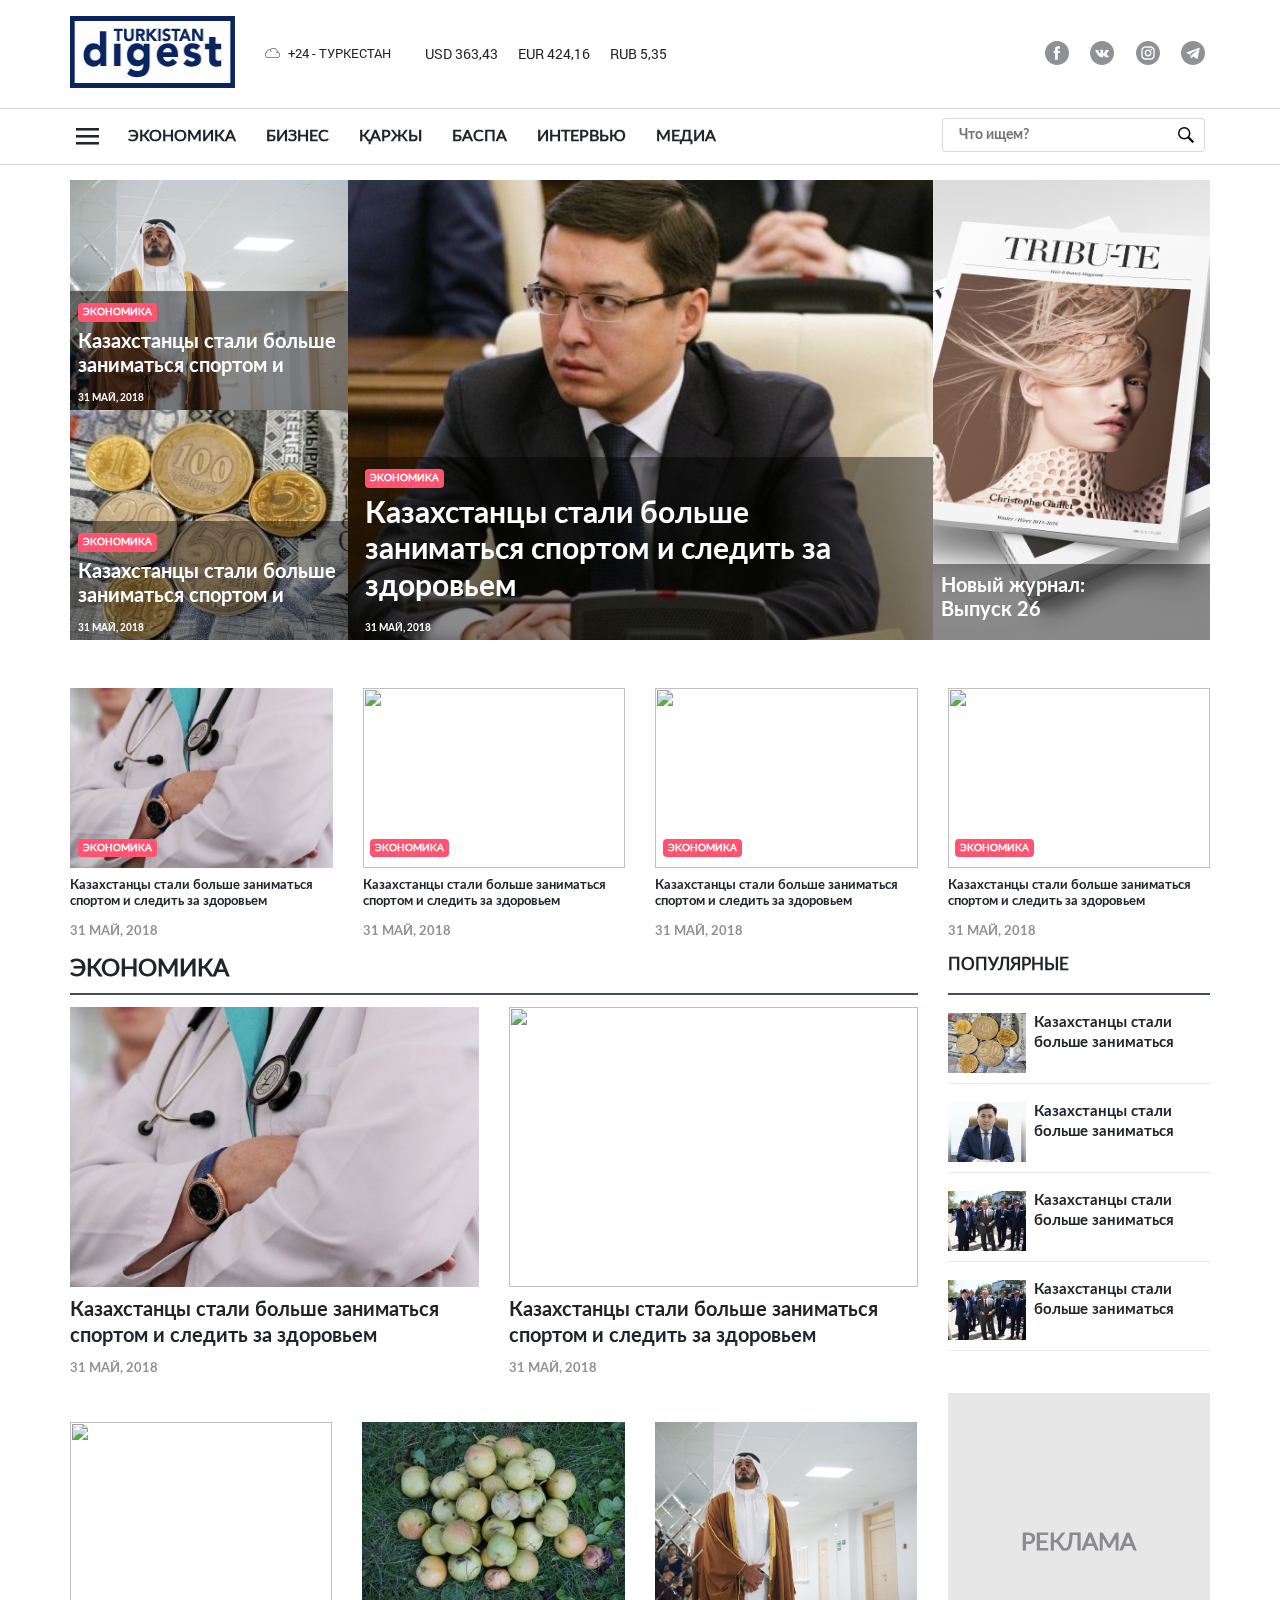
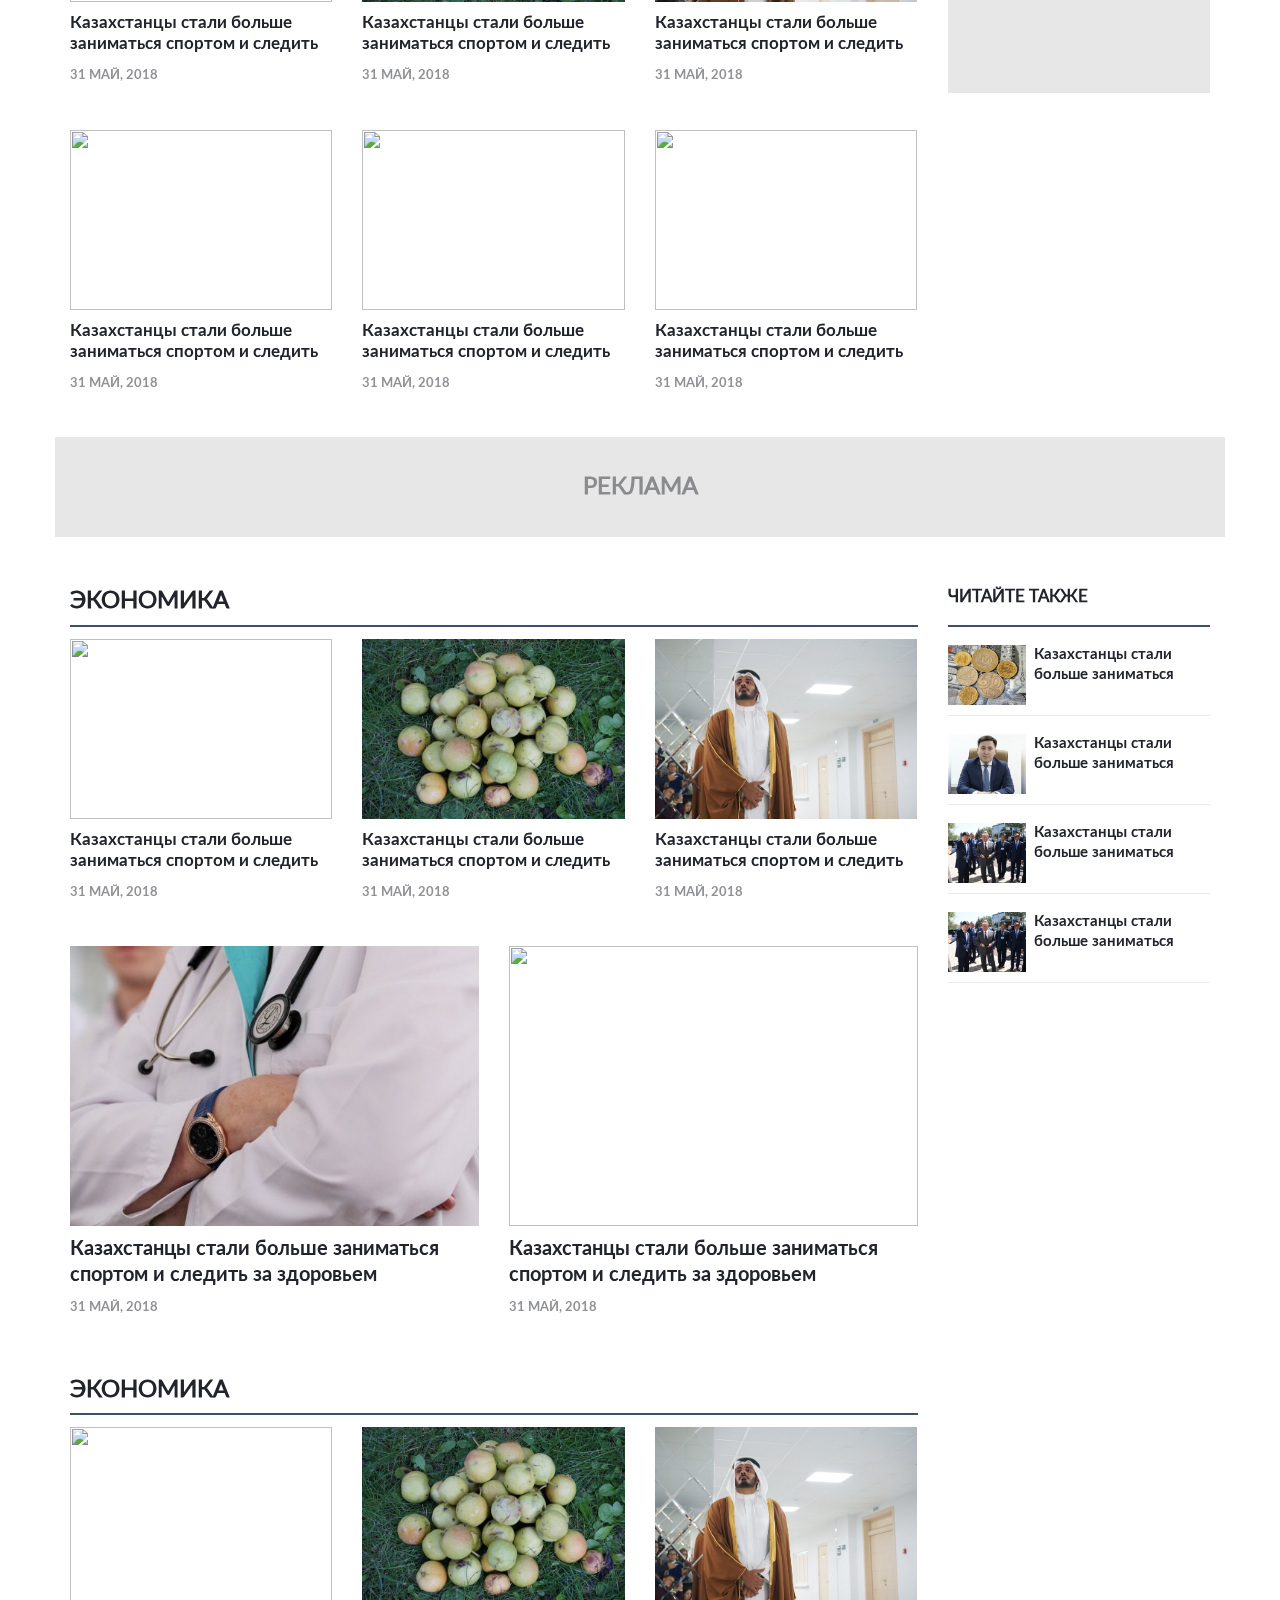
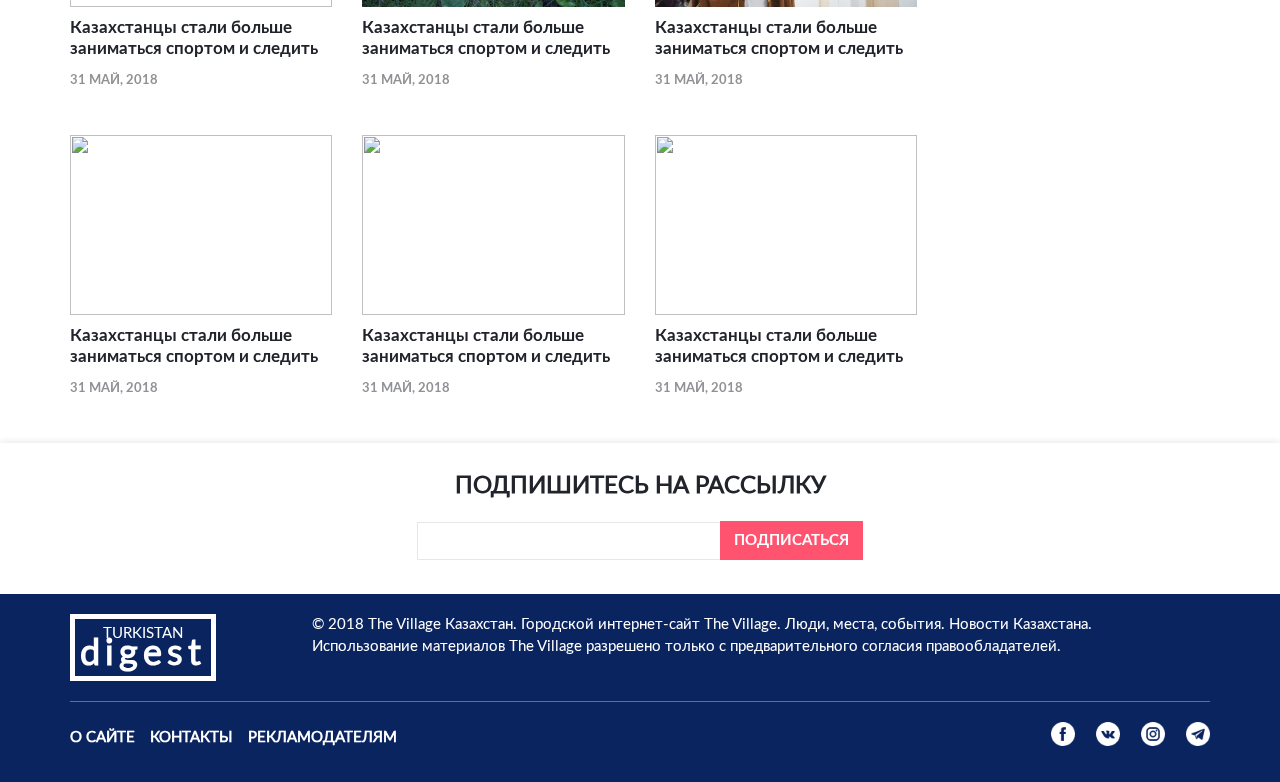
==== index.html @ 219cbcc1 "digest" ====
<!DOCTYPE html>
<html lang="en">
<head>
    <meta charset="UTF-8">
    <meta name="viewport" content="width=device-width"/>
    <title>Digest</title>
</head>
<link rel="stylesheet" href="css/libs.min.css">
<link rel="stylesheet" href="css/main.css">
<body>
<div class="menu-fixed" id="menu-fix">
    <button class="close" onclick="closenav()"><img src="img/icon/close.png" alt=""></button>
    <div class="s-box1 visible-xs">
        <input type="text" class="search-item" placeholder="">
        <button class="search-black"><img src="img/icon/search-black.png" alt=""></button>
    </div>
    <div class="header-top visible-xs">
        <div class="container">
            <div class="row">
                <div class="col-md-2 col-lg-2">
                    <ul class="social">
                        <li><a href="#"><i class="icon footer-fb"></i></a></li>
                        <li><a href="#"><i class="icon footer-vk"></i></a></li>
                        <li><a href="#"><i class="icon footer-insta"></i></a></li>
                        <li><a href="#"><i class="icon footer-tg"></i></a></li>
                    </ul>
                </div>
                <div class="clearfix"></div>
            </div>
        </div>
    </div>
    <ul class="menu visible-xs">
        <!--<li class="active"><a href="index.html">ГЛАВНАЯ</a></li>-->
        <li><a href="category.html">Новости</a></li>
        <li><a href="index.html">Спорт</a></li>
        <li><a href="index.html">Технологии</a></li>
        <li><a href="index.html">Политика</a></li>
        <li><a href="index.html">Интервью</a></li>
        <li><a href="index.html">Путешествия</a></li>
    </ul>
    <ul class="nav-info">
        <li><a href="index.html">О проекте</a></li>
        <li><a href="index.html">Правила сайта</a></li>
        <li><a href="index.html">Реклама</a></li>
        <li><a href="index.html">Контакты</a></li>
    </ul>
</div>
<div class="header">
    <div class="container-fluid p0">
        <div class="header-top">
            <div class="container">
                <div class="row">
                    <div class="col-md-2 col-lg-2 col-sm-2 hidden-xs">
                        <a href="index.html" class="logo">
                            <img src="img/logo/logo.png" alt="">
                        </a>
                    </div>
                    <div class="col-md-8 col-lg-8 col-sm-7 middle-box">
                        <div class="weather">
                            <i class="icon cloud"></i>
                            <span>+24</span>
                            <span>- ТУРКЕСТАН</span>
                        </div>
                        <ul class="currency">
                            <li>USD 363,43</li>
                            <li>EUR 424,16</li>
                            <li>RUB 5,35</li>
                        </ul>
                    </div>
                    <div class="col-md-2 col-lg-2 col-sm-3 hidden-xs">
                        <ul class="social">
                            <li><a href="#"><i class="icon fb"></i></a></li>
                            <li><a href="#"><i class="icon vk"></i></a></li>
                            <li><a href="#"><i class="icon insta"></i></a></li>
                            <li><a href="#"><i class="icon tele"></i></a></li>
                        </ul>
                    </div>
                </div>
            </div>
        </div>
        <div class="header-bottom">
            <div class="container">
                <div class="row">
                    <div class="col-md-1 col-lg-1 col-sm-1  col-xs-8 pr0">
                        <button class="btn-burger" onclick="opennav()"><img src="img/icon/menu-button.png" alt="">
                        </button>
                    </div>
                    <div class="col-md-8 col-lg-8 col-sm-8 hidden-xs pl0">
                        <ul class="menu">
                            <!--<li class="active"><a href="index.html">ГЛАВНАЯ</a></li>-->
                            <li><a href="category.html">ЭКОНОМИКА</a></li>
                            <li><a href="category.html">БИЗНЕС</a></li>
                            <li><a href="index.html">ҚАРЖЫ</a></li>
                            <li><a href="index.html">БАСПА</a></li>
                            <li><a href="index.html">ИНТЕРВЬЮ</a></li>
                            <li><a href="magazine.html">МЕДИА</a></li>
                        </ul>
                        <div class="overlay" id="over"></div>
                    </div>
                    <div class="col-md-3 col-lg-3 col-sm-3  col-xs-4 s-block">
                        <input type="text" class="search-item hidden-xs" id="search-block" placeholder="Что ищем?">
                        <button class="search-black hidden-xs"><img src="img/icon/search-black.png" alt=""></button>
                        <a href="index.html" class="logo hidden-sm hidden-md hidden-lg">
                            <img src="img/logo/logo.png" alt="">
                        </a>
                    </div>
                </div>
            </div>
        </div>
    </div>
</div>
<section class="top-news">
    <div class="container">
        <div class="row">
            <div class="col-md-3 col-lg-3 col-sm-12 pr0 prsm">
                <div class="row">
                    <div class="col-sm-6 col-md-12 col-lg-12 psm">
                        <div class="news-block">
                            <img src="img/main/news-5.JPG" alt="">
                            <div class="news-info">
                                <a href="#" class="category">ЭКОНОМИКА</a>
                                <a href="#" class="news-title">
                                    Казахстанцы стали больше заниматься
                                    спортом и следить за здоровьем
                                </a>
                                <ul class="info-stat">
                                    <li><i class="icon clock-white"></i></li>
                                    <li>31 МАЙ, 2018</li>
                                </ul>
                            </div>
                        </div>
                    </div>
                    <div class="col-sm-6 col-md-12 col-lg-12 psm">
                        <div class="news-block">
                            <img src="img/main/news-8.jpg" alt="">
                            <div class="news-info">
                                <a href="#" class="category">ЭКОНОМИКА</a>
                                <a href="#" class="news-title">
                                    Казахстанцы стали больше заниматься
                                    спортом и следить за здоровьем
                                </a>
                                <ul class="info-stat">
                                    <li><i class="icon clock-white"></i></li>
                                    <li>31 МАЙ, 2018</li>
                                </ul>
                            </div>
                        </div>
                    </div>
                </div>
            </div>
            <div class="col-md-6 col-lg-6 col-sm-6 main-top p0">
                <div class="news-block">
                    <img src="img/main/news-1.jpg" alt="">
                    <div class="news-info">
                        <a href="#" class="category">ЭКОНОМИКА</a>
                        <a href="#" class="news-title">
                            Казахстанцы стали больше заниматься
                            спортом и следить за здоровьем
                        </a>
                        <ul class="info-stat">
                            <li><i class="icon clock-white"></i></li>
                            <li>31 МАЙ, 2018</li>
                        </ul>
                    </div>
                </div>
            </div>
            <div class="col-md-3 col-lg-3 col-sm-6 main-top main-text pl0 prsm0">
                <div class="news-block">
                    <img src="img/main/magazine.jpg" alt="">
                    <div class="news-info">
                        <a href="#" class="news-title">
                            Новый журнал: <br>
                            Выпуск 26
                        </a>
                    </div>
                </div>
            </div>
        </div>
    </div>
</section>
<section class="trand-news">
    <div class="container">
        <div class="row">
            <div class="col-md-3 col-lg-3 col-sm-6">
                <div class="news-item">
                    <img src="img/main/news-2.JPG" alt="">
                    <a href="#" class="category">ЭКОНОМИКА</a>
                    <a href="category.html" class="news-title">
                        Казахстанцы стали больше заниматься
                        спортом и следить за здоровьем
                    </a>
                    <ul class="info-stat-black">
                        <li>31 МАЙ, 2018</li>
                    </ul>
                </div>
            </div>
            <div class="col-md-3 col-lg-3 col-sm-6">
                <div class="news-item">
                    <img src="img/main/news-10.JPG" alt="">
                    <a href="#" class="category">ЭКОНОМИКА</a>
                    <a href="category.html" class="news-title">
                        Казахстанцы стали больше заниматься
                        спортом и следить за здоровьем
                    </a>
                    <ul class="info-stat-black">
                        <li>31 МАЙ, 2018</li>
                    </ul>
                </div>
            </div>
            <div class="col-md-3 col-lg-3 col-sm-6">
                <div class="news-item">
                    <img src="img/main/news-9.JPG" alt="">
                    <a href="#" class="category">ЭКОНОМИКА</a>
                    <a href="category.html" class="news-title">
                        Казахстанцы стали больше заниматься
                        спортом и следить за здоровьем
                    </a>
                    <ul class="info-stat-black">
                        <li>31 МАЙ, 2018</li>
                    </ul>
                </div>
            </div>
            <div class="col-md-3 col-lg-3 col-sm-6">
                <div class="news-item">
                    <img src="img/main/news-8.JPG" alt="">
                    <a href="#" class="category">ЭКОНОМИКА</a>
                    <a href="category.html" class="news-title">
                        Казахстанцы стали больше заниматься
                        спортом и следить за здоровьем
                    </a>
                    <ul class="info-stat-black">
                        <li>31 МАЙ, 2018</li>
                    </ul>
                </div>
            </div>
        </div>
    </div>
</section>
<section class="main-news">
    <div class="container">
        <div class="row">
            <div class="col-md-9 col-lg-9 col-sm-8 content">
                <h1 class="block-title">ЭКОНОМИКА</h1>
                <div class="row big-items">
                    <div class="col-md-6 col-lg-6 col-sm-6">
                        <div class="news-item">
                            <img src="img/main/news-2.JPG" alt="">
                            <a href="category.html" class="news-title">
                                Казахстанцы стали больше заниматься
                                спортом и следить за здоровьем
                            </a>
                            <ul class="info-stat-black">
                                <li>31 МАЙ, 2018</li>
                            </ul>
                        </div>
                    </div>
                    <div class="col-md-6 col-lg-6 col-sm-6">
                        <div class="news-item">
                            <img src="img/main/news-1.JPG" alt="">
                            <a href="category.html" class="news-title">
                                Казахстанцы стали больше заниматься
                                спортом и следить за здоровьем
                            </a>
                            <ul class="info-stat-black">
                                <li>31 МАЙ, 2018</li>
                            </ul>
                        </div>
                    </div>
                </div>
                <div class="row small-items">
                    <div class="col-md-4 col-lg-4 col-sm-4">
                        <div class="news-item">
                            <img src="img/main/news-3.JPG" alt="">
                            <a href="category.html" class="news-title">
                                Казахстанцы стали больше заниматься
                                спортом и следить за здоровьем
                            </a>
                            <ul class="info-stat-black">
                                <li>31 МАЙ, 2018</li>
                            </ul>
                        </div>
                    </div>
                    <div class="col-md-4 col-lg-4 col-sm-4">
                        <div class="news-item">
                            <img src="img/main/news-4.JPG" alt="">
                            <a href="category.html" class="news-title">
                                Казахстанцы стали больше заниматься
                                спортом и следить за здоровьем
                            </a>
                            <ul class="info-stat-black">
                                <li>31 МАЙ, 2018</li>
                            </ul>
                        </div>
                    </div>
                    <div class="col-md-4 col-lg-4 col-sm-4">
                        <div class="news-item">
                            <img src="img/main/news-5.JPG" alt="">
                            <a href="category.html" class="news-title">
                                Казахстанцы стали больше заниматься
                                спортом и следить за здоровьем
                            </a>
                            <ul class="info-stat-black">
                                <li>31 МАЙ, 2018</li>
                            </ul>
                        </div>
                    </div>
                    <div class="col-md-4 col-lg-4 col-sm-4">
                        <div class="news-item">
                            <img src="img/main/news-6.JPG" alt="">
                            <a href="category.html" class="news-title">
                                Казахстанцы стали больше заниматься
                                спортом и следить за здоровьем
                            </a>
                            <ul class="info-stat-black">
                                <li>31 МАЙ, 2018</li>
                            </ul>
                        </div>
                    </div>
                    <div class="col-md-4 col-lg-4 col-sm-4">
                        <div class="news-item">
                            <img src="img/main/news-7.JPG" alt="">
                            <a href="category.html" class="news-title">
                                Казахстанцы стали больше заниматься
                                спортом и следить за здоровьем
                            </a>
                            <ul class="info-stat-black">
                                <li>31 МАЙ, 2018</li>
                            </ul>
                        </div>
                    </div>
                    <div class="col-md-4 col-lg-4 col-sm-4">
                        <div class="news-item">
                            <img src="img/main/news-8.JPG" alt="">
                            <a href="category.html" class="news-title">
                                Казахстанцы стали больше заниматься
                                спортом и следить за здоровьем
                            </a>
                            <ul class="info-stat-black">
                                <li>31 МАЙ, 2018</li>
                            </ul>
                        </div>
                    </div>
                </div>
            </div>
            <div class="col-md-3 col-lg-3 col-sm-4 sidebar">
                <div class="list-box">
                    <h2 class="block-title">ПОПУЛЯРНЫЕ</h2>
                    <div class="news-list">
                        <img src="img/main/news-8.jpg" alt="">
                        <div class="news-list-text">
                            <a href="single_article.html" class="news-title-sm">
                                Казахстанцы стали больше
                                заниматься спортом и укреплять здоровья
                            </a>
                        </div>
                    </div>
                    <div class="news-list">
                        <img src="img/main/news-9.jpg" alt="">
                        <div class="news-list-text">
                            <a href="single_article.html" class="news-title-sm">
                                Казахстанцы стали больше
                                заниматься спортом и укреплять здоровья
                            </a>
                        </div>
                    </div>
                    <div class="news-list">
                        <img src="img/main/news-10.jpg" alt="">
                        <div class="news-list-text">
                            <a href="single_article.html" class="news-title-sm">
                                Казахстанцы стали больше
                                заниматься спортом и укреплять здоровья
                            </a>
                        </div>
                    </div>
                    <div class="news-list">
                        <img src="img/main/news-10.jpg" alt="">
                        <div class="news-list-text">
                            <a href="single_article.html" class="news-title-sm">
                                Казахстанцы стали больше
                                заниматься спортом и укреплять здоровья
                            </a>
                        </div>
                    </div>
                </div>
                <div class="banner-side mt20">
                    <p>РЕКЛАМА</p>
                </div>
            </div>
        </div>
    </div>
</section>
<div class="container">
    <div class="row">
        <div class="banner-full">
            <p>РЕКЛАМА</p>
        </div>
    </div>
</div>
<section class="main-news">
    <div class="container">
        <div class="row">
            <div class="col-md-9 col-lg-9 col-sm-8 content">
                <h1 class="block-title">ЭКОНОМИКА</h1>
                <div class="row small-items">
                    <div class="col-md-4 col-lg-4 col-sm-4">
                        <div class="news-item">
                            <img src="img/main/news-3.JPG" alt="">
                            <a href="category.html" class="news-title">
                                Казахстанцы стали больше заниматься
                                спортом и следить за здоровьем
                            </a>
                            <ul class="info-stat-black">
                                <li>31 МАЙ, 2018</li>
                            </ul>
                        </div>
                    </div>
                    <div class="col-md-4 col-lg-4 col-sm-4">
                        <div class="news-item">
                            <img src="img/main/news-4.JPG" alt="">
                            <a href="category.html" class="news-title">
                                Казахстанцы стали больше заниматься
                                спортом и следить за здоровьем
                            </a>
                            <ul class="info-stat-black">
                                <li>31 МАЙ, 2018</li>
                            </ul>
                        </div>
                    </div>
                    <div class="col-md-4 col-lg-4 col-sm-4">
                        <div class="news-item">
                            <img src="img/main/news-5.JPG" alt="">
                            <a href="category.html" class="news-title">
                                Казахстанцы стали больше заниматься
                                спортом и следить за здоровьем
                            </a>
                            <ul class="info-stat-black">
                                <li>31 МАЙ, 2018</li>
                            </ul>
                        </div>
                    </div>
                </div>
                <div class="row big-items">
                    <div class="col-md-6 col-lg-6 col-sm-6">
                        <div class="news-item">
                            <img src="img/main/news-2.JPG" alt="">
                            <a href="category.html" class="news-title">
                                Казахстанцы стали больше заниматься
                                спортом и следить за здоровьем
                            </a>
                            <ul class="info-stat-black">
                                <li>31 МАЙ, 2018</li>
                            </ul>
                        </div>
                    </div>
                    <div class="col-md-6 col-lg-6 col-sm-6">
                        <div class="news-item">
                            <img src="img/main/news-1.JPG" alt="">
                            <a href="category.html" class="news-title">
                                Казахстанцы стали больше заниматься
                                спортом и следить за здоровьем
                            </a>
                            <ul class="info-stat-black">
                                <li>31 МАЙ, 2018</li>
                            </ul>
                        </div>
                    </div>
                </div>
            </div>
            <div class="col-md-3 col-lg-3 col-sm-4 sidebar">
                <div class="list-box">
                    <h2 class="block-title">ЧИТАЙТЕ ТАКЖЕ</h2>
                    <div class="news-list">
                        <img src="img/main/news-8.jpg" alt="">
                        <div class="news-list-text">
                            <a href="single_article.html" class="news-title-sm">
                                Казахстанцы стали больше
                                заниматься спортом и укреплять здоровья
                            </a>
                        </div>
                    </div>
                    <div class="news-list">
                        <img src="img/main/news-9.jpg" alt="">
                        <div class="news-list-text">
                            <a href="single_article.html" class="news-title-sm">
                                Казахстанцы стали больше
                                заниматься спортом и укреплять здоровья
                            </a>
                        </div>
                    </div>
                    <div class="news-list">
                        <img src="img/main/news-10.jpg" alt="">
                        <div class="news-list-text">
                            <a href="single_article.html" class="news-title-sm">
                                Казахстанцы стали больше
                                заниматься спортом и укреплять здоровья
                            </a>
                        </div>
                    </div>
                    <div class="news-list">
                        <img src="img/main/news-10.jpg" alt="">
                        <div class="news-list-text">
                            <a href="single_article.html" class="news-title-sm">
                                Казахстанцы стали больше
                                заниматься спортом и укреплять здоровья
                            </a>
                        </div>
                    </div>
                </div>
            </div>
        </div>
    </div>
</section>
<section class="main-news">
    <div class="container">
        <div class="row">
            <div class="col-md-9 col-lg-9 col-sm-8 content">
                <h1 class="block-title">ЭКОНОМИКА</h1>
                <div class="row small-items">
                    <div class="col-md-4 col-lg-4 col-sm-4">
                        <div class="news-item">
                            <img src="img/main/news-3.JPG" alt="">
                            <a href="category.html" class="news-title">
                                Казахстанцы стали больше заниматься
                                спортом и следить за здоровьем
                            </a>
                            <ul class="info-stat-black">
                                <li>31 МАЙ, 2018</li>
                            </ul>
                        </div>
                    </div>
                    <div class="col-md-4 col-lg-4 col-sm-4">
                        <div class="news-item">
                            <img src="img/main/news-4.JPG" alt="">
                            <a href="category.html" class="news-title">
                                Казахстанцы стали больше заниматься
                                спортом и следить за здоровьем
                            </a>
                            <ul class="info-stat-black">
                                <li>31 МАЙ, 2018</li>
                            </ul>
                        </div>
                    </div>
                    <div class="col-md-4 col-lg-4 col-sm-4">
                        <div class="news-item">
                            <img src="img/main/news-5.JPG" alt="">
                            <a href="category.html" class="news-title">
                                Казахстанцы стали больше заниматься
                                спортом и следить за здоровьем
                            </a>
                            <ul class="info-stat-black">
                                <li>31 МАЙ, 2018</li>
                            </ul>
                        </div>
                    </div>
                    <div class="col-md-4 col-lg-4 col-sm-4">
                        <div class="news-item">
                            <img src="img/main/news-6.JPG" alt="">
                            <a href="category.html" class="news-title">
                                Казахстанцы стали больше заниматься
                                спортом и следить за здоровьем
                            </a>
                            <ul class="info-stat-black">
                                <li>31 МАЙ, 2018</li>
                            </ul>
                        </div>
                    </div>
                    <div class="col-md-4 col-lg-4 col-sm-4">
                        <div class="news-item">
                            <img src="img/main/news-7.JPG" alt="">
                            <a href="category.html" class="news-title">
                                Казахстанцы стали больше заниматься
                                спортом и следить за здоровьем
                            </a>
                            <ul class="info-stat-black">
                                <li>31 МАЙ, 2018</li>
                            </ul>
                        </div>
                    </div>
                    <div class="col-md-4 col-lg-4 col-sm-4">
                        <div class="news-item">
                            <img src="img/main/news-8.JPG" alt="">
                            <a href="category.html" class="news-title">
                                Казахстанцы стали больше заниматься
                                спортом и следить за здоровьем
                            </a>
                            <ul class="info-stat-black">
                                <li>31 МАЙ, 2018</li>
                            </ul>
                        </div>
                    </div>
                </div>
            </div>
            <div class="col-md-3 col-lg-3 col-sm-4 sidebar"></div>
        </div>
    </div>
</section>
<section class="subscripe-box">
    <div class="container">
        <div class="row sub-box">
            <h1 class="block-title">ПОДПИШИТЕСЬ НА РАССЫЛКУ</h1>
            <form action="#" class="subscripe-form">
                <input type="text" placeholder="">
                <button class="btn-send">ПОДПИСАТЬСЯ</button>
            </form>
        </div>
    </div>
</section>
<footer class="bg-blue">
    <div class="footer-top">
        <div class="container">
            <div class="row">
                <div class="col-md-2 col-lg-2  col-sm-3 logo-footer">
                    <a href="index.html" class="logo-bottom">
                        TURKISTAN <br><span>digest</span>
                    </a>
                </div>
                <div class="col-md-10 col-lg-10 col-sm-9 copyright" >
                    <p>
                        © 2018 The Village Казахстан. Городской интернет-сайт The Village. Люди, места, события. Новости Казахстана. Использование материалов
                        The Village разрешено только с предварительного согласия правообладателей.
                    </p>
                </div>
            </div>
        </div>
    </div>
    <div class="footer-bottom">
        <div class="container">
            <div class="row footer-br">
                <div class="col-md-6 col-lg-6 col-sm-6 footer-nav pl0">
                    <ul class="nav-info">
                        <li><a href="index.html">О САЙТЕ</a></li>
                        <li><a href="index.html">КОНТАКТЫ</a></li>
                        <li><a href="index.html">РЕКЛАМОДАТЕЛЯМ</a></li>
                    </ul>
                </div>
                <div class="col-md-6 col-lg-6 col-sm-6 bg-box pr0">
                    <ul class="footer-social">
                        <li><a href="index.html"><i class="icon footer-fb"></i></a></li>
                        <li><a href="index.html"><i class="icon footer-vk"></i></a></li>
                        <li><a href="index.html"><i class="icon footer-insta"></i></a></li>
                        <li><a href="index.html"><i class="icon footer-tg"></i></a></li>
                    </ul>
                </div>
            </div>
        </div>
    </div>
    </div>
</footer>
<script src="https://ajax.googleapis.com/ajax/libs/jquery/3.2.1/jquery.min.js"></script>
<script src="https://maxcdn.bootstrapcdn.com/bootstrap/3.3.7/js/bootstrap.min.js"></script>
<script src="js/libs.min.js"></script>
<script src="js/common.js"></script>
</body>
</html>
---- css/main.css ----
html, body, div, span, p, ul, li, ol, label, h1, h2, h3, h4, h5, h6, section {
  margin: 0;
  padding: 0;
}

ol, ul {
  list-style: none;
}

a {
  text-decoration: none;
}

.icon {
  display: inline-block;
}

.p0 {
  padding: 0;
}

.pr0 {
  padding-right: 0;
}

.pl0 {
  padding-left: 0;
}

.pt0 {
  padding-top: 0;
}

.pb0 {
  padding-bottom: 0;
}

.pt11 {
  padding-top: 11px;
}

.m0 {
  margin: 0;
}

.mt0 {
  margin-top: 0;
}

.mr0 {
  margin-right: 0;
}

.ml0 {
  margin-left: 0;
}

.mb0 {
  margin-bottom: 0;
}

.mt20 {
  margin-top: 20px;
}

.mr20 {
  margin-right: 20px;
}

.ml20 {
  margin-left: 20px;
}

.mb20 {
  margin-bottom: 20px;
}

.p20 {
  padding: 20px;
}

@font-face {
  font-family: 'Lato';
  src: url("../fonts/Lato/Lato-Regular.ttf");
}

@font-face {
  font-family: 'Lato-Bold';
  src: url("../fonts/Lato/Lato-Bold.ttf");
}

@font-face {
  font-family: 'Roboto';
  src: url("../fonts/Roboto/Roboto-Regular.ttf");
}

body {
  font-family: Lato-Bold;
  color: #21242b;
}

.header-top, .header-bottom {
  padding-top: 16px;
  padding-bottom: 16px;
  border-bottom: 1px solid rgba(0, 0, 0, 0.15);
}

.bg-blue {
  background-color: #09245f;
}

.cloud {
  background-image: url("../img/icon/cloud.png");
  width: 15px;
  height: 10px;
  margin-right: 5px;
}

.fb {
  background-image: url("../img/icon/fb.png");
  width: 24px;
  height: 24px;
  margin-right: 5px;
}

.vk {
  background-image: url("../img/icon/vk.png");
  width: 24px;
  height: 24px;
  margin-right: 5px;
}

.insta {
  background-image: url("../img/icon/insta.png");
  width: 24px;
  height: 24px;
  margin-right: 5px;
}

.tele {
  background-image: url("../img/icon/tg.png");
  width: 24px;
  height: 24px;
  margin-right: 5px;
}

.middle-box {
  display: -webkit-box;
  display: -webkit-flex;
  display: -ms-flexbox;
  display: flex;
  line-height: 75px;
}

.weather {
  margin-right: 24px;
}

.weather span {
  font-family: Roboto;
  font-size: 13px;
  color: #21242b;
}

.currency {
  display: -webkit-box;
  display: -webkit-flex;
  display: -ms-flexbox;
  display: flex;
  -webkit-box-pack: center;
  -webkit-justify-content: center;
      -ms-flex-pack: center;
          justify-content: center;
}

.currency li {
  padding: 0 10px;
  font-family: Roboto;
  color: #21242b;
}

.social {
  margin-top: 25px;
  display: -webkit-box;
  display: -webkit-flex;
  display: -ms-flexbox;
  display: flex;
  -webkit-box-pack: justify;
  -webkit-justify-content: space-between;
      -ms-flex-pack: justify;
          justify-content: space-between;
}

.logo {
  display: inline-block;
}

.logo img {
  width: 100%;
  height: 72px;
}

.menu {
  margin-left: -40px;
  display: -webkit-box;
  display: -webkit-flex;
  display: -ms-flexbox;
  display: flex;
  -webkit-box-pack: start;
  -webkit-justify-content: flex-start;
      -ms-flex-pack: start;
          justify-content: flex-start;
}

.menu li a {
  padding: 0 15px;
  display: inline-block;
  font-family: Lato;
  font-size: 16px;
  font-weight: bold;
  color: #21242b;
  text-transform: none;
}

.menu li a:hover {
  text-decoration: none;
  color: #ff5370;
}

.search, .btn-burger {
  border: none;
  background-color: transparent;
  outline: none;
}

.search:focus, .btn-burger:focus {
  outline: none;
}

.s-block {
  position: relative;
}

.overlay {
  opacity: 0;
  -webkit-transition: 200ms;
  -o-transition: 200ms;
  transition: 200ms;
  position: fixed;
  z-index: -1;
  top: 0;
  left: 0;
  bottom: 0;
  right: 0;
}

.search-item {
  position: absolute;
  top: -7px;
  right: 20px;
  width: 90%;
  z-index: 1;
  border: 1px solid rgba(0, 0, 0, 0.15);
  background-color: white;
  -webkit-border-radius: 4px;
          border-radius: 4px;
  padding: 6px 16px;
}

.search-item ::-webkit-input-placeholder {
  font-size: 15px;
  font-weight: normal;
  color: #21242b;
  opacity: 0.4;
}

.search-item ::-moz-placeholder {
  font-size: 15px;
  font-weight: normal;
  color: #21242b;
  opacity: 0.4;
}

.search-item :-ms-input-placeholder {
  font-size: 15px;
  font-weight: normal;
  color: #21242b;
  opacity: 0.4;
}

.search-item ::-ms-input-placeholder {
  font-size: 15px;
  font-weight: normal;
  color: #21242b;
  opacity: 0.4;
}

.search-item ::placeholder {
  font-size: 15px;
  font-weight: normal;
  color: #21242b;
  opacity: 0.4;
}

.search-black {
  z-index: 1;
  position: absolute;
  top: -1px;
  right: 25px;
  border: none;
  outline: none;
  background-color: transparent;
}

.search-black:focus {
  outline: none;
}

.menu-fixed {
  z-index: -1;
  opacity: 0;
  -webkit-transition: ease 500ms;
  -o-transition: ease 500ms;
  transition: ease 500ms;
  position: fixed;
  left: 0;
  height: 100%;
  width: 20%;
  background-color: #09245f;
  padding: 150px 20px 20px 55px;
}

.menu-fixed .nav-info {
  -webkit-column-count: 1;
     -moz-column-count: 1;
          column-count: 1;
}

.menu-fixed .nav-info li a {
  display: inline-block;
  color: white;
  opacity: 1;
  font-weight: bold;
  padding: 10px 0;
}

.menu-fixed .nav-info li a:hover {
  color: #ff5370;
}

.close {
  background-color: transparent;
  border: none;
  outline: none;
  position: fixed;
  left: 3%;
  top: 5%;
  opacity: 1;
  z-index: 1;
}

.close:focus {
  outline: none;
}

.news-block {
  position: relative;
  width: 100%;
  height: 192px;
  margin-bottom: 12px;
}

.news-block img {
  width: 100%;
  height: 100%;
  -o-object-fit: cover;
     object-fit: cover;
}

.news-block .news-title {
  color: white;
}

section {
  padding-top: 15px;
}

.news-info {
  width: 100%;
  position: absolute;
  bottom: 0;
  padding: 10px 3% 5px;
  background-color: rgba(0, 0, 0, 0.44);
  z-index: 1;
}

.category {
  display: inline-block;
  font-family: Lato;
  font-size: 10px;
  font-weight: bold;
  color: #ffffff;
  text-transform: uppercase;
  margin-bottom: 8px;
  padding: 2px 5px;
  background-color: #ff5370;
  -webkit-border-radius: 4px;
          border-radius: 4px;
}

.category:hover {
  text-decoration: none;
}

.news-title {
  display: inline-block;
  margin-bottom: 7px;
  font-size: 13px;
  font-weight: bold;
  line-height: 1.23;
  height: 32px;
  overflow: hidden;
  color: #21242b;
}

.news-title:hover {
  text-decoration: none;
  color: #ff5370;
}

.info-stat {
  display: -webkit-box;
  display: -webkit-flex;
  display: -ms-flexbox;
  display: flex;
}

.info-stat li {
  text-transform: uppercase;
  font-size: 10px;
  color: #ffffff;
}

.news-block {
  height: 230px;
  margin-bottom: 0;
}

.news-block .news-title {
  font-size: 20px;
  height: 48px;
  overflow: hidden;
}

.main-top .news-block {
  height: 460px;
}

.main-top .news-block .news-title {
  font-size: 30px;
  height: 112px;
  overflow: hidden;
}

.main-text .news-block .news-title {
  font-size: 20px;
  height: 48px;
  overflow: hidden;
}

.news-list-text .news-title-sm {
  display: inline-block;
  color: #21242b;
  height: 38px;
  overflow-y: hidden;
  line-height: 1.3;
}

.trand-news {
  margin-top: 33px;
}

.trand-news .block-title {
  color: #09245f;
}

.news-item {
  position: relative;
}

.news-item img {
  width: 100%;
  height: 180px;
  -o-object-fit: cover;
     object-fit: cover;
  margin-bottom: 10px;
}

.news-item .category {
  position: absolute;
  bottom: 30%;
  left: 3%;
  font-size: 10px;
  color: white;
}

.info-stat-black {
  font-size: 13px;
  color: #21242b;
  opacity: 0.5;
}

.block-title {
  font-family: Lato;
  font-size: 24px;
  font-weight: bold;
  color: #21242b;
  margin-bottom: 12px;
  padding-bottom: 10px;
  border-bottom: 2px solid #414e6a;
}

h2.block-title {
  font-size: 17px;
  padding-bottom: 18px;
}

.big-items {
  margin-bottom: 44px;
}

.big-items .news-item img {
  width: 100%;
  height: 280px;
}

.big-items .news-item .news-title {
  height: 50px;
  font-size: 20px;
  line-height: 1.3;
}

.small-items .news-item {
  margin-bottom: 44px;
}

.small-items .news-item img {
  width: 100%;
  height: 180px;
}

.small-items .news-item .news-title {
  height: 42px;
  font-size: 17px;
  line-height: 1.24;
}

.news-list {
  padding-bottom: 10px;
  position: relative;
  display: -webkit-box;
  display: -webkit-flex;
  display: -ms-flexbox;
  display: flex;
  margin-top: 18px;
  border-bottom: 1px solid rgba(33, 36, 43, 0.1);
}

.news-list img {
  width: 30%;
  margin-right: 3%;
  height: 60px;
  -o-object-fit: cover;
     object-fit: cover;
}

.news-list-text .news-title-sm {
  font-size: 15px;
  display: inline-block;
  color: #21242b;
  height: 38px;
  overflow-y: hidden;
  line-height: 1.3;
}

.banner-side {
  margin-top: 42px;
}

.banner-side p {
  font-family: Lato;
  font-size: 24px;
  font-weight: 900;
  color: rgba(33, 36, 43, 0.47);
  text-align: center;
  background-color: #e7e7e7;
  width: 100%;
  height: 300px;
  line-height: 300px;
}

.banner-side .img {
  width: 100%;
  height: 300px;
  -o-object-fit: cover;
     object-fit: cover;
}

.banner-full {
  height: 100px;
  margin-bottom: 36px;
}

.banner-full p {
  font-family: Lato;
  font-size: 24px;
  font-weight: 900;
  color: rgba(33, 36, 43, 0.47);
  text-align: center;
  background-color: #e7e7e7;
  width: 100%;
  height: 100px;
  line-height: 100px;
}

.banner-full .img {
  width: 100%;
  height: 100px;
  -o-object-fit: cover;
     object-fit: cover;
}

.subscripe-box {
  padding: 30px 0 34px 0;
  -webkit-box-shadow: 0 -2px 6px 0 rgba(0, 0, 0, 0.08);
          box-shadow: 0 -2px 6px 0 rgba(0, 0, 0, 0.08);
}

.sub-box {
  text-align: center;
}

.sub-box .block-title {
  border: none;
}

.sub-box .btn-send {
  margin-left: -4px;
}

input {
  width: 26%;
  border: solid 1px #e7e7e8;
  padding: 8px 14px;
}

input ::-webkit-input-placeholder {
  font-size: 15px;
  color: #21242b;
}

input ::-moz-placeholder {
  font-size: 15px;
  color: #21242b;
}

input :-ms-input-placeholder {
  font-size: 15px;
  color: #21242b;
}

input ::-ms-input-placeholder {
  font-size: 15px;
  color: #21242b;
}

input ::placeholder {
  font-size: 15px;
  color: #21242b;
}

.btn-send {
  background-color: #ff5370;
  color: white;
  padding: 9px 14px;
  font-size: 15px;
  text-transform: uppercase;
  border: none;
  outline: none;
}

.btn-send:focus {
  outline: none;
}

.copyright {
  text-align: center;
}

.copyright p {
  width: 90%;
  margin: 0 5%;
  font-family: Lato;
  font-size: 15px;
  font-weight: normal;
  text-align: left;
  color: #ffffff;
}

.footer-top {
  padding: 20px 0;
}

.footer-bottom {
  padding-bottom: 30px;
}

.footer-br {
  margin: 0;
  padding-top: 20px;
  border-top: 1px solid rgba(255, 255, 255, 0.35);
}

.nav-info li a {
  font-family: Lato;
  font-size: 17px;
  font-weight: bold;
  color: #ffffff;
}

.nav-info li a:hover {
  color: #ff5370;
  text-decoration: none;
}

.footer-nav .nav-info {
  margin-top: 5px;
  display: -webkit-box;
  display: -webkit-flex;
  display: -ms-flexbox;
  display: flex;
  -webkit-box-pack: start;
  -webkit-justify-content: flex-start;
      -ms-flex-pack: start;
          justify-content: flex-start;
}

.footer-nav .nav-info li a {
  font-size: 15px;
  padding-right: 15px;
}

.footer-social {
  display: -webkit-box;
  display: -webkit-flex;
  display: -ms-flexbox;
  display: flex;
  -webkit-box-pack: end;
  -webkit-justify-content: flex-end;
      -ms-flex-pack: end;
          justify-content: flex-end;
}

.footer-fb {
  background: url("../img/icon/footer-fb.png");
  width: 24px;
  height: 24px;
  margin-right: 21px;
  -webkit-background-size: 100% 100%;
          background-size: 100%;
}

.footer-vk {
  background: url("../img/icon/footer-vk.png");
  width: 24px;
  height: 24px;
  margin-right: 21px;
  -webkit-background-size: 100% 100%;
          background-size: 100%;
}

.footer-insta {
  background: url("../img/icon/footer-insta.png");
  width: 24px;
  height: 24px;
  margin-right: 21px;
  -webkit-background-size: 100% 100%;
          background-size: 100%;
}

.footer-tg {
  background: url("../img/icon/footer-tg.png");
  width: 24px;
  height: 24px;
  -webkit-background-size: 100% 100%;
          background-size: 100%;
}

.logo-bottom {
  display: inline-block;
  border: 5px solid white;
  padding: 5px;
  text-align: center;
  color: white;
  font-family: Lato;
  font-size: 15px;
  line-height: 20px;
}

.logo-bottom:hover {
  color: white;
  text-decoration: none;
}

.logo-bottom span {
  font-weight: bold;
  font-size: 36px;
  letter-spacing: 5px;
}

.c-box {
  padding-top: 30px;
}

.category-page .block-title {
  border-bottom: 1px solid transparent;
  margin-bottom: 42px;
}

.show-box {
  text-align: center;
}

.show-more {
  position: relative;
  padding: 10px 25px 10px 15px;
  background-color: #09245f;
  display: inline-block;
  color: white;
  font-size: 15px;
  font-family: Lato;
  outline: none;
  border: none;
  -webkit-border-radius: 2px;
          border-radius: 2px;
  margin: 10px auto 30px;
}

.show-more:focus {
  outline: none;
}

.load {
  background: url("../img/icon/reload-symbol.png");
  width: 16px;
  height: 16px;
  margin-left: 5px;
  position: absolute;
  top: 30%;
  right: 4%;
}

.single-page {
  padding-top: 50px;
}

.article-box h1.block-title {
  text-align: left;
  font-family: Lato;
  font-size: 36px;
  font-weight: 900;
  text-transform: none;
  margin-bottom: 10px;
  color: #21242b;
}

.article-box .info-stat-black {
  margin: 10px 0  25px 0;
}

.article-box .info-stat-black li a {
  font-family: Lato;
  font-size: 15px;
  font-weight: 900;
  color: #4343a5;
}

.article-box .info-stat-black li {
  font-size: 15px;
}

.time-info {
  border-top: 2px solid rgba(33, 36, 43, 0.47);
  padding-top: 10px;
  font-size: 15px;
  color: #21242b;
  margin-bottom: 25px;
}

.time-info1 {
  font-family: Lato;
  font-size: 13px;
  font-weight: normal;
  color: #8f8f92;
}

.user-info {
  width: 75%;
}

.article-img {
  width: 100%;
  margin-bottom: 30px;
}

.article-text p {
  font-family: Lato;
  font-size: 15px;
  font-weight: normal;
  line-height: 1.33;
  color: #21242b;
  margin-bottom: 15px;
}

.social-list {
  display: -webkit-box;
  display: -webkit-flex;
  display: -ms-flexbox;
  display: flex;
  -webkit-box-pack: end;
  -webkit-justify-content: flex-end;
      -ms-flex-pack: end;
          justify-content: flex-end;
  margin-bottom: 30px;
}

.i-fb {
  background-image: url("../img/icon/auth-soc-fb.png");
  width: 32px;
  height: 32px;
  margin-left: 5px;
}

.i-vk {
  background-image: url("../img/icon/nbitmap.png");
  width: 33px;
  height: 32px;
  margin-left: 5px;
}

.i-ins {
  background-image: url("../img/icon/instagram.png");
  width: 32px;
  height: 32px;
  margin-left: 5px;
}

.i-tele {
  background-image: url("../img/icon/auth-soc-fb-copy.png");
  width: 32px;
  height: 32px;
  margin-left: 5px;
}

.i-tw {
  background-image: url("../img/icon/auth-soc-fb-copy-2.png");
  width: 33px;
  height: 32px;
  margin-left: 5px;
}

.comment-list {
  margin-top: -10px;
}

.comment-list li {
  display: -webkit-box;
  display: -webkit-flex;
  display: -ms-flexbox;
  display: flex;
  padding: 20px 0;
  border-bottom: 1px solid #e8e8e9;
}

.comment-list li:first-child {
  border-top: 1px solid #e8e8e9;
}

.comment-list li .time-info {
  font-size: 13px;
}

.avatar {
  width: 32px;
  height: 32px;
  -webkit-border-radius: 50%;
          border-radius: 50%;
  margin-right: 15px;
  -webkit-box-align: center;
  -webkit-align-items: center;
      -ms-flex-align: center;
          align-items: center;
}

.avatar img {
  width: 100%;
  -o-object-fit: cover;
     object-fit: cover;
}

.user-info p {
  font-size: 15px;
  font-weight: normal;
  line-height: 1.33;
  color: #21242b;
}

.user-info .user-name {
  font-size: 13px;
}

.comment-leave {
  text-align: center;
  margin-bottom: 35px;
}

.comment-leave p {
  text-align: left;
  font-size: 15px;
  font-weight: normal;
  line-height: 1.33;
  color: #21242b;
  margin-bottom: 20px;
}

form.comment-form input {
  width: 47%;
  border: 1px solid #e8e8e9;
  padding: 5px 15px;
  background-color: transparent;
  color: #21242b;
  font-size: 13px;
  font-weight: 500;
  margin: 0 20px 20px 0;
}

form.comment-form textarea {
  width: 97%;
  border: 1px solid #e8e8e9;
  padding: 5px 15px;
  background-color: transparent;
  color: #21242b;
  font-size: 13px;
  font-weight: 500;
  margin-bottom: 20px;
  resize: none;
  display: block;
}

form.comment-form button {
  width: auto;
  background-color: #ff5370;
  -webkit-border-radius: 4px;
          border-radius: 4px;
  padding: 7px 25px;
  text-align: center;
  color: white;
  border: none;
}

.magazine-box {
  padding-top: 40px;
}

.magazine-box .block-title {
  padding-right: 15px;
  padding-left: 15px;
  border-bottom: none;
}

.magazine-box .news-item {
  margin-bottom: 48px;
}

.magazine-box .news-item img {
  height: 480px;
}

.magazine-box .info-stat-black {
  display: -webkit-box;
  display: -webkit-flex;
  display: -ms-flexbox;
  display: flex;
  -webkit-box-pack: justify;
  -webkit-justify-content: space-between;
      -ms-flex-pack: justify;
          justify-content: space-between;
}

.magazine-box .info-stat-black li:last-child a {
  font-weight: 600;
  color: #21242b;
}

.magazine-box .info-stat-black li:last-child a:hover {
  text-decoration: none;
  color: #21242b;
}

.i-pdf {
  background: url("../img/icon/pdf.png");
  width: 24px;
  height: 24px;
}

.download {
  background: url("../img/icon/down-arrow-in-a-circle.png");
  width: 24px;
  height: 24px;
  margin-top: -2px;
}

.info-download {
  margin-top: 15px;
  padding-top: 13px;
  border-top: 1px solid rgba(33, 36, 43, 0.1);
  display: -webkit-box;
  display: -webkit-flex;
  display: -ms-flexbox;
  display: flex;
  -webkit-box-pack: end;
  -webkit-justify-content: flex-end;
      -ms-flex-pack: end;
          justify-content: flex-end;
  position: relative;
}

.info-download li {
  -webkit-box-align: center;
  -webkit-align-items: center;
      -ms-flex-align: center;
          align-items: center;
  padding-right: 10px;
}

.info-download .pdf-child {
  position: absolute;
  top: 12px;
  left: 0;
}

.info-download .pdf-child1 {
  display: inline-block;
  position: absolute;
  left: 30px;
  padding: 0;
}

.info-download .pdf-child1 a {
  font-size: 17px;
  font-weight: bold;
  color: #ff5370;
}

.info-download .pdf-child1 a:hover {
  color: #ff5370;
}

.page-number {
  text-align: center;
}

.i-arrow {
  background-image: url("../img/icon/Path 2.png");
  width: 5px;
  height: 7px;
}

.arrow1 {
  -webkit-transform: rotate(180deg);
      -ms-transform: rotate(180deg);
          transform: rotate(180deg);
}

.pagination > li > a, .pagination > li > span {
  margin-left: 5px;
  color: #3c3c3c;
  font-size: 12px;
  -webkit-border-radius: 2.8px;
          border-radius: 2.8px;
  padding: 9px 13px;
}

.pagination > li > a:hover, .pagination > li > span:hover {
  background-color: #09245f;
  color: white;
}

.pagination > li > a:hover .i-arrow, .pagination > li > span:hover .i-arrow {
  background-image: url("../img/icon/next.png");
  width: 7px;
  margin-right: -2px;
  height: 7px;
  -webkit-background-size: 100% 100%;
          background-size: 100%;
}

@media (min-width: 320px) and (max-width: 767px) {
  .header-bottom {
    line-height: 68px;
    padding: 0 15px 0 0;
    margin-right: -15px;
  }
  .header-top {
    padding-right: 15px;
    margin-right: -15px;
  }
  .s-block {
    padding-right: 0;
  }
  .logo img {
    height: 40px;
  }
  .menu-fixed {
    padding: 80px 20px 20px;
    width: 100%;
  }
  .menu-fixed .header-top {
    border-bottom: 1px solid transparent;
  }
  .close {
    left: 5%;
  }
  .language {
    display: block;
    padding-top: 20px;
  }
  .language li a {
    color: white;
  }
  .language li a:hover {
    font-size: 16px;
    color: white;
    text-decoration: underline;
  }
  .middle-box {
    line-height: normal;
    -webkit-box-pack: justify;
    -webkit-justify-content: space-between;
        -ms-flex-pack: justify;
            justify-content: space-between;
    padding-right: 0;
  }
  .weather {
    margin-right: 0px;
    padding-top: 4px;
  }
  .weather span {
    font-size: 12px;
  }
  .currency {
    margin: 2px 0 -20px 0px;
  }
  .currency li {
    padding: 0 5px;
    font-size: 13px;
  }
  .news-block {
    margin-bottom: 15px;
    margin-right: -30px;
  }
  .social {
    margin-left: -10px;
    -webkit-box-pack: start;
    -webkit-justify-content: flex-start;
        -ms-flex-pack: start;
            justify-content: flex-start;
  }
  .social li {
    margin-right: 10px;
  }
  .s-box1 {
    opacity: 1;
    z-index: 3;
  }
  .search-item {
    position: static;
    width: 100%;
    border: 1px solid rgba(33, 36, 43, 0.42);
    padding: 6px 10px;
  }
  .menu {
    margin-left: 0;
    margin-top: 10px;
    border-bottom: 1px solid rgba(255, 255, 255, 0.8);
    padding-bottom: 5px;
    margin-bottom: 10px;
  }
  .menu li a {
    color: white;
    padding: 10px 0;
  }
  .nav-info li a {
    font-size: 16px;
  }
  .main-top {
    padding-left: 15px;
    padding-right: 0;
  }
  .main-top .news-block {
    height: 230px;
  }
  .main-top .news-block .news-title {
    font-size: 13px;
    height: 32px;
    overflow: hidden;
    margin-bottom: 0;
  }
  .info-stat-black .category {
    margin-right: 5px;
  }
  .trand-news {
    margin-top: 0;
  }
  .news-item {
    margin-right: -30px;
  }
  .news-item img {
    height: 230px;
  }
  .small-items .news-item img {
    height: 230px;
  }
  .news-text {
    margin-bottom: 0;
  }
  .logo-footer {
    text-align: center;
  }
  .logo-bottom span {
    text-align: center;
  }
  .footer-menu {
    margin-top: 20px;
  }
  .footer-social {
    -webkit-justify-content: space-around;
        -ms-flex-pack: distribute;
            justify-content: space-around;
    margin-bottom: 20px;
  }
  .nav-info {
    margin-bottom: 15px;
  }
  .subscripe p {
    margin-bottom: 10px;
  }
  .footer-bottom {
    text-align: center;
  }
  .bg-box {
    text-align: center;
    padding-top: 5px;
  }
  .search-black {
    top: 86px;
    right: 22px;
  }
  .category-page {
    padding-top: 10px;
    margin-top: 0;
  }
  h1.block-title {
    margin-bottom: 15px;
    margin-right: -15px;
  }
  .sidebar {
    margin-right: -15px;
  }
  .banner-full {
    margin-top: 20px;
    margin-left: 15px;
  }
  .header, .banner-full {
    margin-right: -15px;
  }
  .sub-box .block-title {
    font-size: 20px;
  }
  .subscripe-box, footer {
    margin-right: -30px;
  }
  .sub-box {
    padding-left: 15px;
    padding-right: 15px;
  }
  .sub-box input, .sub-box button {
    width: 100%;
    margin-bottom: 15px;
  }
  .copyright {
    padding-top: 15px;
  }
  .copyright p {
    text-align: center;
  }
  .footer-nav .nav-info {
    -webkit-box-pack: center;
    -webkit-justify-content: center;
        -ms-flex-pack: center;
            justify-content: center;
  }
  .footer-nav .nav-info li a {
    padding: 0 5px;
    font-size: 13px;
  }
  .top-news {
    margin-right: -15px;
  }
  .banner-side {
    margin-right: -15px;
  }
  .c-box {
    padding-top: 15px;
  }
  .category-page .block-title {
    margin-bottom: 15px;
  }
  form.comment-form input {
    width: 100%;
  }
  form.comment-form textarea {
    width: 100%;
  }
  .article-box h1.block-title {
    font-size: 22px;
  }
  .single-page {
    padding-top: 15px;
  }
  .single-page .category-page {
    margin-right: -30px;
  }
  .single-page .banner-side {
    margin-bottom: 20px;
  }
  .magazine-box .news-item img {
    height: 380px;
  }
}

@media (min-width: 768px) and (max-width: 991px) {
  .middle-box {
    line-height: normal;
    padding-right: 0;
    padding-left: 0;
    padding-top: 12px;
  }
  .logo img {
    height: 42px;
  }
  .social {
    margin-top: 10px;
    margin-right: -15px;
  }
  .search-item {
    right: 0;
  }
  .search-black {
    right: 2px;
  }
  .menu {
    margin-left: 0;
  }
  .menu li a {
    font-size: 15px;
  }
  .psm {
    padding: 0;
  }
  .prsm {
    padding-right: 15px;
  }
  .main-top .news-block {
    height: 230px;
  }
  .prsm0 {
    padding-right: 0;
  }
  .main-top .news-block .news-title {
    font-size: 20px;
    height: 48px;
  }
  .news-item {
    margin-bottom: 15px;
  }
  .news-item .news-title {
    margin-bottom: 0;
  }
  .block-title {
    font-size: 20px;
  }
  h2.block-title {
    padding-bottom: 13px;
  }
  .big-items .news-item img {
    height: 195px;
  }
  .big-items .news-item .news-title {
    font-size: 18px;
  }
  .small-items .news-item img {
    height: 145px;
  }
  input {
    width: 30%;
  }
  .menu-fixed {
    width: 25%;
    padding: 150px 20px 20px 35px;
  }
  .article-box h1.block-title {
    font-size: 22px;
  }
  form.comment-form input {
    width: 100%;
  }
  form.comment-form textarea {
    width: 100%;
  }
  .magazine-box .news-item img {
    height: 380px;
  }
}

@media (min-width: 992px) and (max-width: 1024px) {
  form.comment-form input {
    width: 46%;
  }
  .logo img {
    height: 72px;
  }
  .magazine-box .news-item img {
    height: 380px;
  }
}
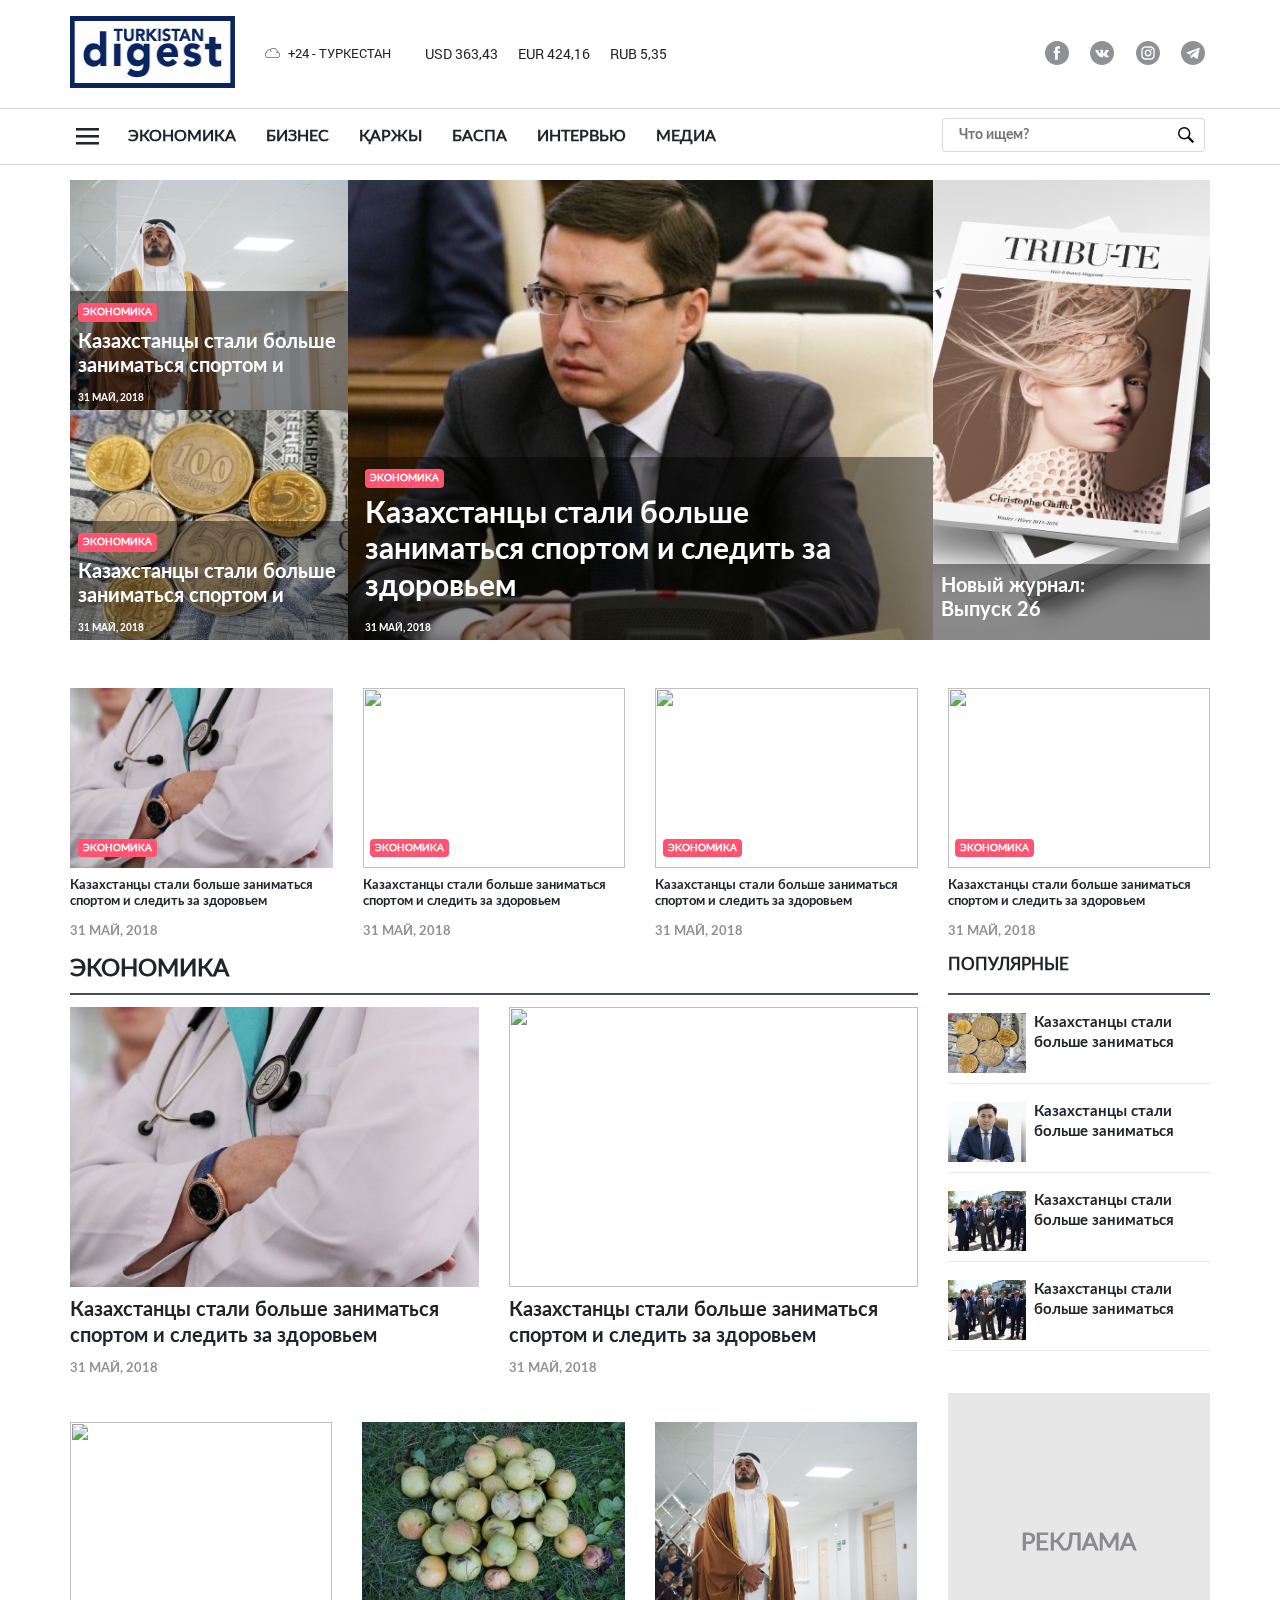
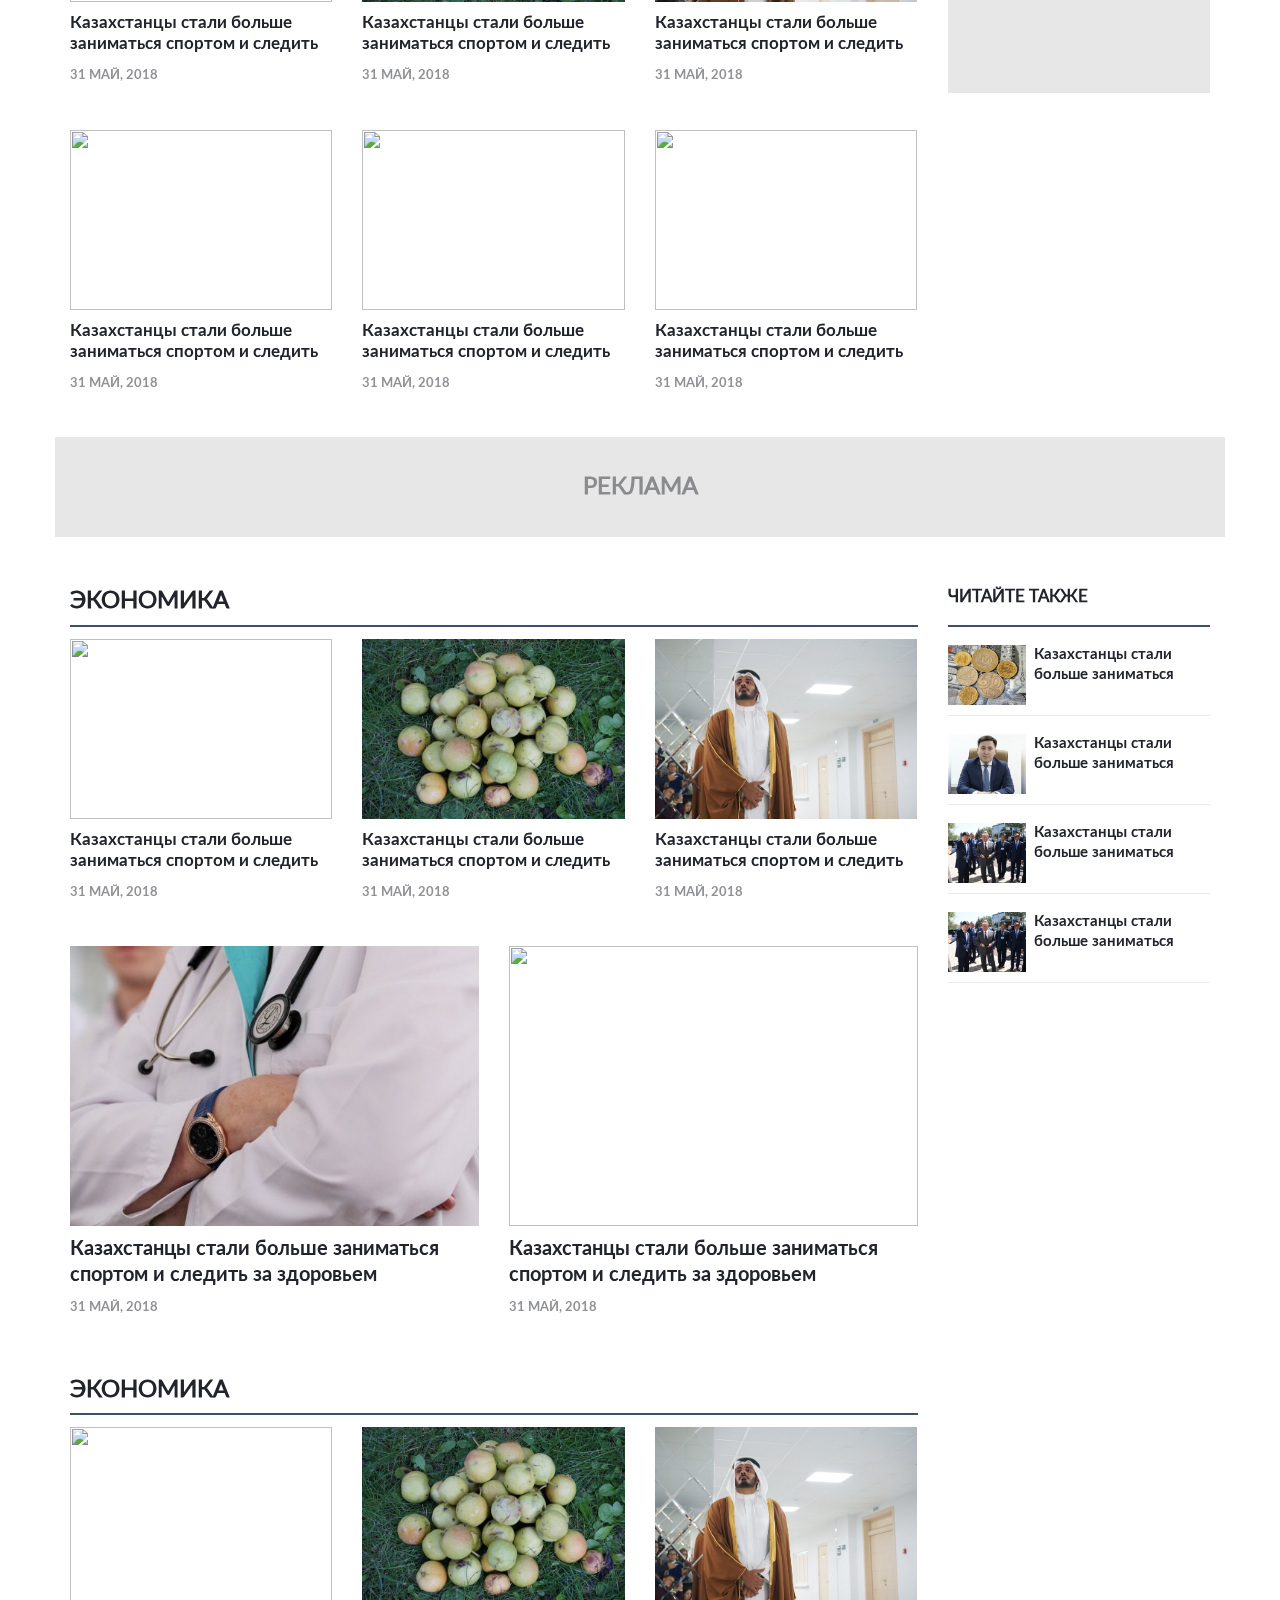
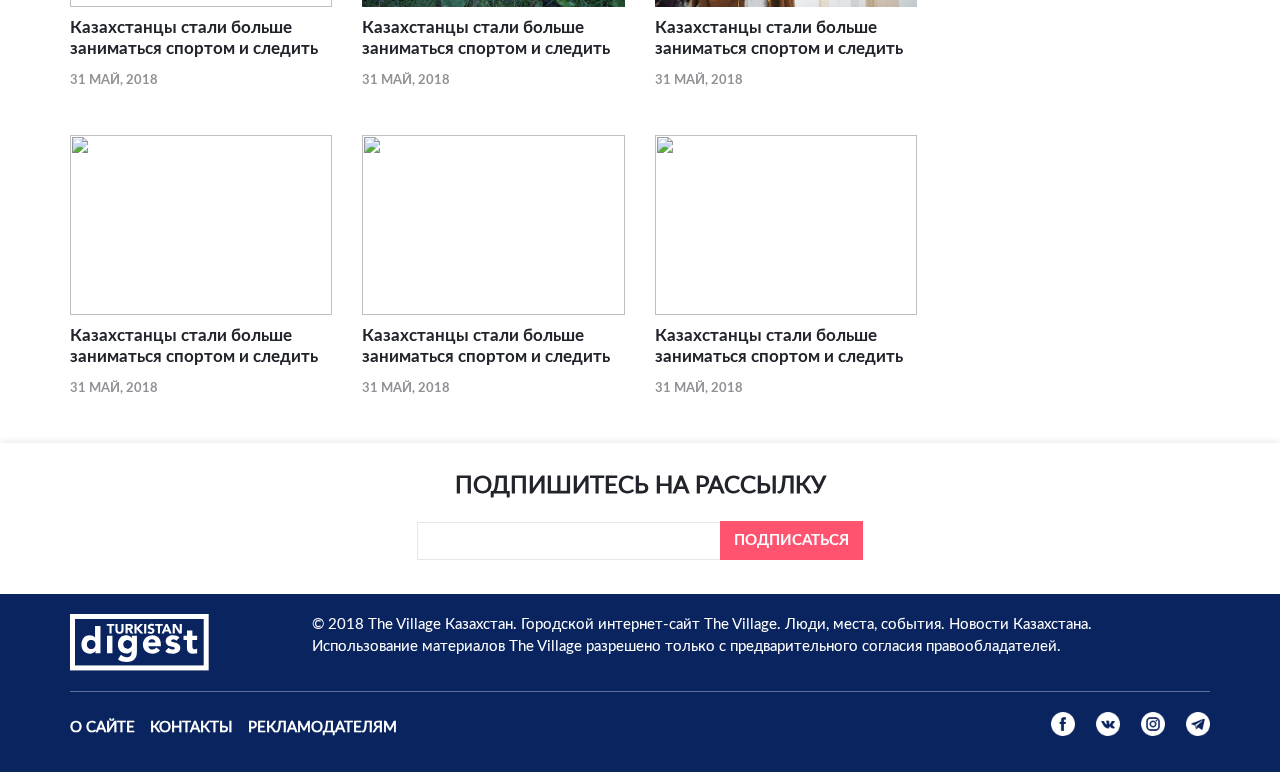
==== commit 39a93bc3: "Menu with logo" ====
--- a/index.html
+++ b/index.html
@@ -9,7 +9,13 @@
 <link rel="stylesheet" href="css/main.css">
 <body>
 <div class="menu-fixed" id="menu-fix">
-    <button class="close" onclick="closenav()"><img src="img/icon/close.png" alt=""></button>
+    <div class="top-fix">
+        <button class="close" onclick="closenav()"><img src="img/icon/close.png" alt=""></button>
+        <a href="index.html" class="logo-fix">
+            <img src="img/logo/logo%20digest.png" alt="">
+        </a>
+    </div>
+    
     <div class="s-box1 visible-xs">
         <input type="text" class="search-item" placeholder="">
         <button class="search-black"><img src="img/icon/search-black.png" alt=""></button>
@@ -29,21 +35,37 @@
             </div>
         </div>
     </div>
-    <ul class="menu visible-xs">
-        <!--<li class="active"><a href="index.html">ГЛАВНАЯ</a></li>-->
-        <li><a href="category.html">Новости</a></li>
-        <li><a href="index.html">Спорт</a></li>
-        <li><a href="index.html">Технологии</a></li>
-        <li><a href="index.html">Политика</a></li>
-        <li><a href="index.html">Интервью</a></li>
-        <li><a href="index.html">Путешествия</a></li>
-    </ul>
-    <ul class="nav-info">
-        <li><a href="index.html">О проекте</a></li>
-        <li><a href="index.html">Правила сайта</a></li>
-        <li><a href="index.html">Реклама</a></li>
-        <li><a href="index.html">Контакты</a></li>
-    </ul>
+    <div class="list-fix">
+        <ul class="menu">
+            <!--<li class="active"><a href="index.html">ГЛАВНАЯ</a></li>-->
+            <li><a href="category.html">Новости</a></li>
+            <li><a href="index.html">Спорт</a></li>
+            <li><a href="index.html">Технологии</a></li>
+            <li><a href="index.html">Политика</a></li>
+            <li><a href="index.html">Интервью</a></li>
+            <li><a href="index.html">Путешествия</a></li>
+            <!--<li class="active"><a href="index.html">ГЛАВНАЯ</a></li>-->
+            <li><a href="category.html">Новости</a></li>
+            <li><a href="index.html">Спорт</a></li>
+            <li><a href="index.html">Технологии</a></li>
+            <li><a href="index.html">Политика</a></li>
+            <li><a href="index.html">Интервью</a></li>
+            <li><a href="index.html">Путешествия</a></li>
+            <!--<li class="active"><a href="index.html">ГЛАВНАЯ</a></li>-->
+            <li><a href="category.html">Новости</a></li>
+            <li><a href="index.html">Спорт</a></li>
+            <li><a href="index.html">Технологии</a></li>
+            <li><a href="index.html">Политика</a></li>
+            <li><a href="index.html">Интервью</a></li>
+            <li><a href="index.html">Путешествия</a></li>
+        </ul>
+        <ul class="nav-info">
+            <li><a href="index.html">О проекте</a></li>
+            <li><a href="index.html">Правила сайта</a></li>
+            <li><a href="index.html">Реклама</a></li>
+            <li><a href="index.html">Контакты</a></li>
+        </ul>
+    </div>
 </div>
 <div class="header">
     <div class="container-fluid p0">
@@ -611,7 +633,7 @@
             <div class="row">
                 <div class="col-md-2 col-lg-2  col-sm-3 logo-footer">
                     <a href="index.html" class="logo-bottom">
-                        TURKISTAN <br><span>digest</span>
+                        <img src="img/logo/logo%20digest.png" alt="">
                     </a>
                 </div>
                 <div class="col-md-10 col-lg-10 col-sm-9 copyright" >
--- a/css/main.css
+++ b/css/main.css
@@ -325,9 +325,9 @@
   position: fixed;
   left: 0;
   height: 100%;
-  width: 20%;
+  width: 25%;
   background-color: #09245f;
-  padding: 150px 20px 20px 55px;
+  padding: 30px 20px 20px 50px;
 }
 
 .menu-fixed .nav-info {
@@ -341,24 +341,79 @@
   color: white;
   opacity: 1;
   font-weight: bold;
-  padding: 10px 0;
+  padding: 5px 0;
 }
 
 .menu-fixed .nav-info li a:hover {
   color: #ff5370;
 }
-
+.top-fix{
+  display: -webkit-box;
+  display: -webkit-flex;
+  display: -ms-flexbox;
+  display: flex;
+  -webkit-box-pack: justify;
+  -webkit-justify-content: space-between;
+  -ms-flex-pack: justify;
+  justify-content: space-between;
+  margin-bottom: 20px;
+}
+.list-fix{
+  overflow: auto;
+  height: calc(100% - 120px);
+  margin-right: -16px;
+  padding-right: 20px;
+}
+.list-fix::-webkit-scrollbar-track
+{
+  border-radius: 10px;
+  background-color: transparent;
+  /*border: 2px solid #fff;*/
+}
+
+.list-fix::-webkit-scrollbar
+{
+  width: 4px;
+  background-color: transparent;
+}
+.list-fix::-webkit-scrollbar-thumb
+{
+  border-radius: 10px;
+  -webkit-box-shadow: inset 0 0 6px rgba(0,0,0,.3);
+  /*background-color: rgba(0,0,0,.3);*/
+  background-color: white;
+}
+.list-fix .menu{
+  margin-left: 0;
+  display: block;
+  padding-bottom: 20px;
+  border-bottom: 1px solid white;
+  margin-bottom: 20px;
+}
+.list-fix .menu li a{
+  font-size: 17px;
+  padding: 5px 0;
+  color: white;
+}
+.list-fix .menu li a:hover{
+  color: #ff5370;
+}
 .close {
   background-color: transparent;
   border: none;
   outline: none;
-  position: fixed;
-  left: 3%;
-  top: 5%;
+  margin-right: 15px;
   opacity: 1;
   z-index: 1;
-}
-
+  float: none;
+}
+
+.logo-fix{
+  display: inline-block;
+}
+.logo-fix img{
+  height: 40px;
+}
 .close:focus {
   outline: none;
 }
@@ -796,28 +851,9 @@
           background-size: 100%;
 }
 
-.logo-bottom {
-  display: inline-block;
-  border: 5px solid white;
-  padding: 5px;
-  text-align: center;
-  color: white;
-  font-family: Lato;
-  font-size: 15px;
-  line-height: 20px;
-}
-
-.logo-bottom:hover {
-  color: white;
-  text-decoration: none;
-}
-
-.logo-bottom span {
-  font-weight: bold;
-  font-size: 36px;
-  letter-spacing: 5px;
-}
-
+.logo-bottom img{
+  height: 57px;
+}
 .c-box {
   padding-top: 30px;
 }
@@ -833,7 +869,7 @@
 
 .show-more {
   position: relative;
-  padding: 10px 25px 10px 15px;
+  padding: 10px 40px 10px 15px;
   background-color: #09245f;
   display: inline-block;
   color: white;
@@ -851,13 +887,14 @@
 }
 
 .load {
-  background: url("../img/icon/reload-symbol.png");
-  width: 16px;
-  height: 16px;
+  background: url("../img/icon/repeat.png");
+  width: 22px;
+  height: 21px;
   margin-left: 5px;
   position: absolute;
   top: 30%;
   right: 4%;
+  background-size: 100%;
 }
 
 .single-page {
@@ -914,7 +951,7 @@
 }
 
 .article-text p {
-  font-family: Lato;
+  font-family: Lato!important;
   font-size: 15px;
   font-weight: normal;
   line-height: 1.33;
@@ -1109,12 +1146,12 @@
 
 .i-pdf {
   background: url("../img/icon/pdf.png");
-  width: 24px;
-  height: 24px;
+  width: 15px;
+  height: 20px;
 }
 
 .download {
-  background: url("../img/icon/down-arrow-in-a-circle.png");
+  background: url("../img/icon/download.png");
   width: 24px;
   height: 24px;
   margin-top: -2px;
@@ -1222,7 +1259,7 @@
     height: 40px;
   }
   .menu-fixed {
-    padding: 80px 20px 20px;
+    padding: 20px 20px 20px;
     width: 100%;
   }
   .menu-fixed .header-top {
@@ -1303,6 +1340,13 @@
   .nav-info li a {
     font-size: 16px;
   }
+  .list-fix{
+    overflow: auto;
+    height: calc(100% - 200px);
+  }
+  .logo-fix img{
+    height: 35px;
+  }
   .main-top {
     padding-left: 15px;
     padding-right: 0;
@@ -1363,7 +1407,7 @@
     padding-top: 5px;
   }
   .search-black {
-    top: 86px;
+    top: 81px;
     right: 22px;
   }
   .category-page {
@@ -1434,6 +1478,7 @@
   }
   .article-box h1.block-title {
     font-size: 22px;
+    font-family: Lato!important;
   }
   .single-page {
     padding-top: 15px;
@@ -1516,8 +1561,11 @@
     width: 30%;
   }
   .menu-fixed {
-    width: 25%;
-    padding: 150px 20px 20px 35px;
+    width: 30%;
+    padding: 30px 20px 20px 35px;
+  }
+  .logo-fix img{
+    height: 40px;
   }
   .article-box h1.block-title {
     font-size: 22px;
